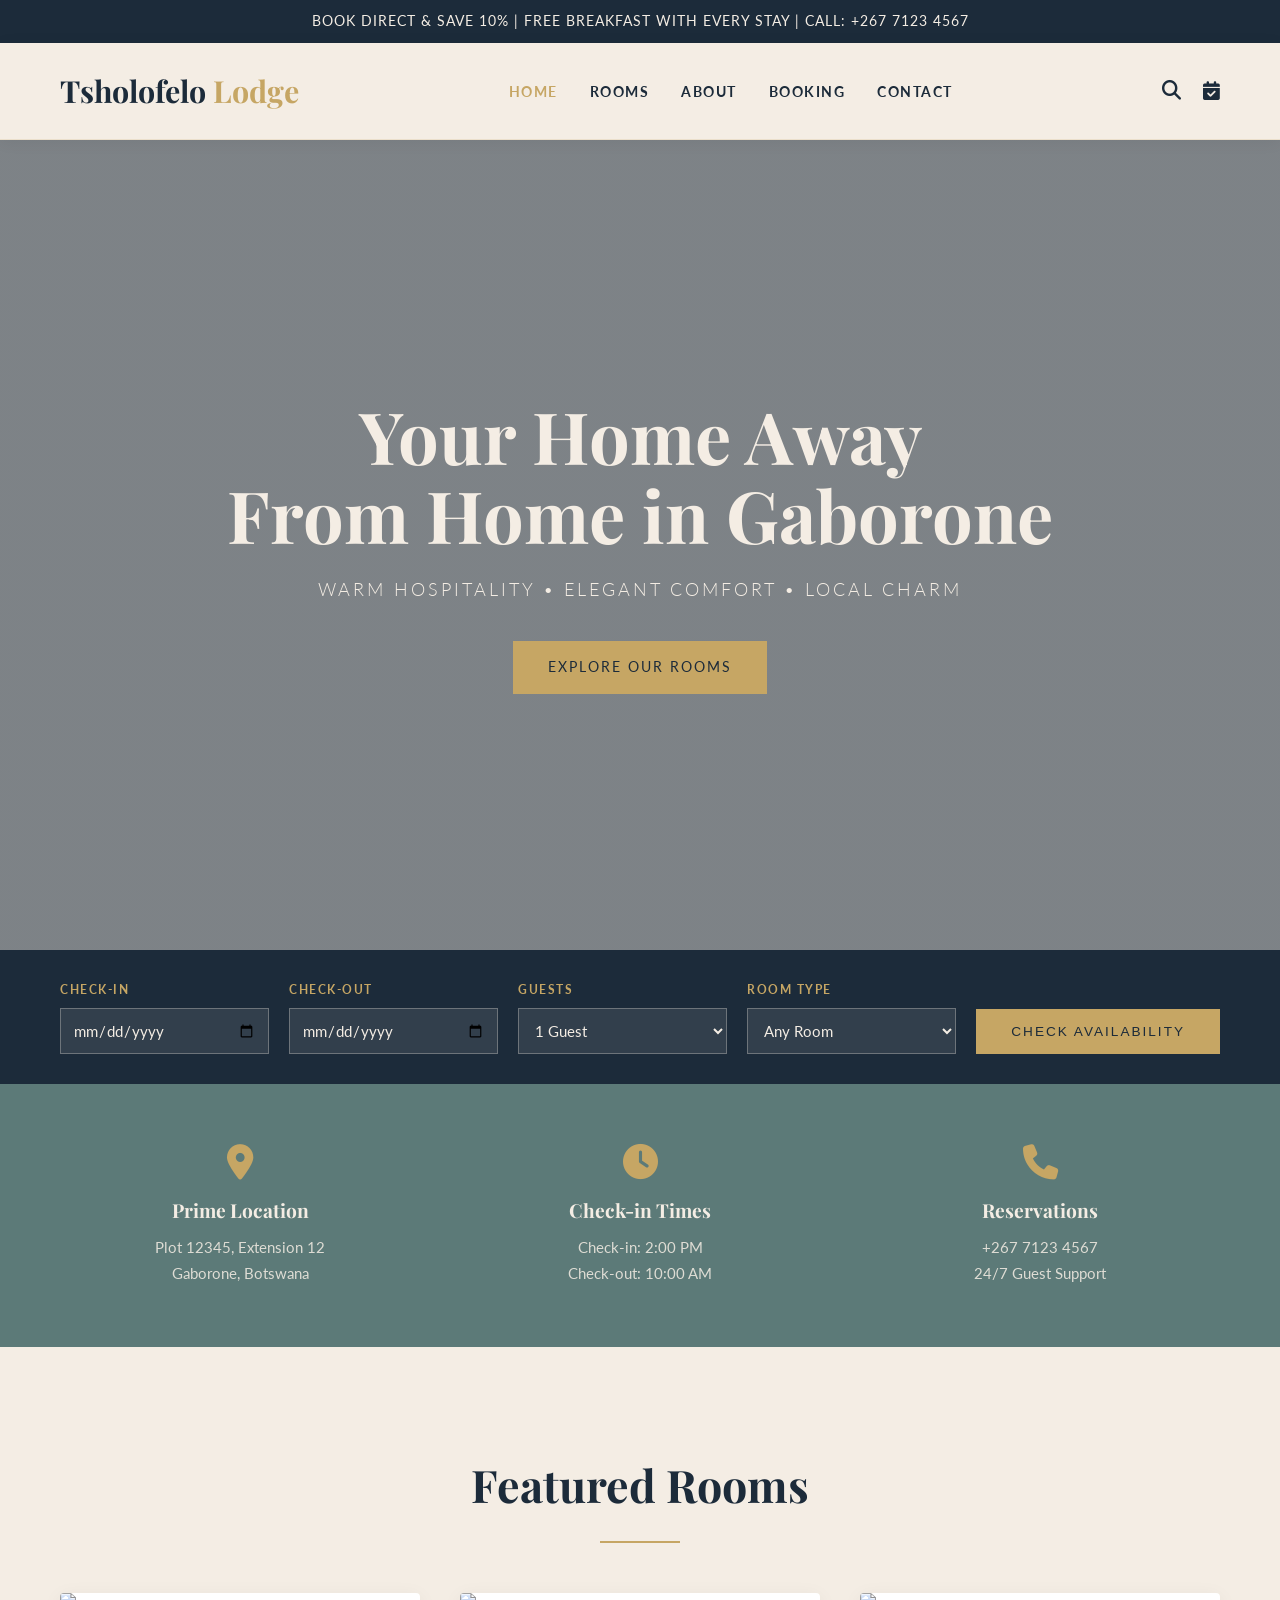
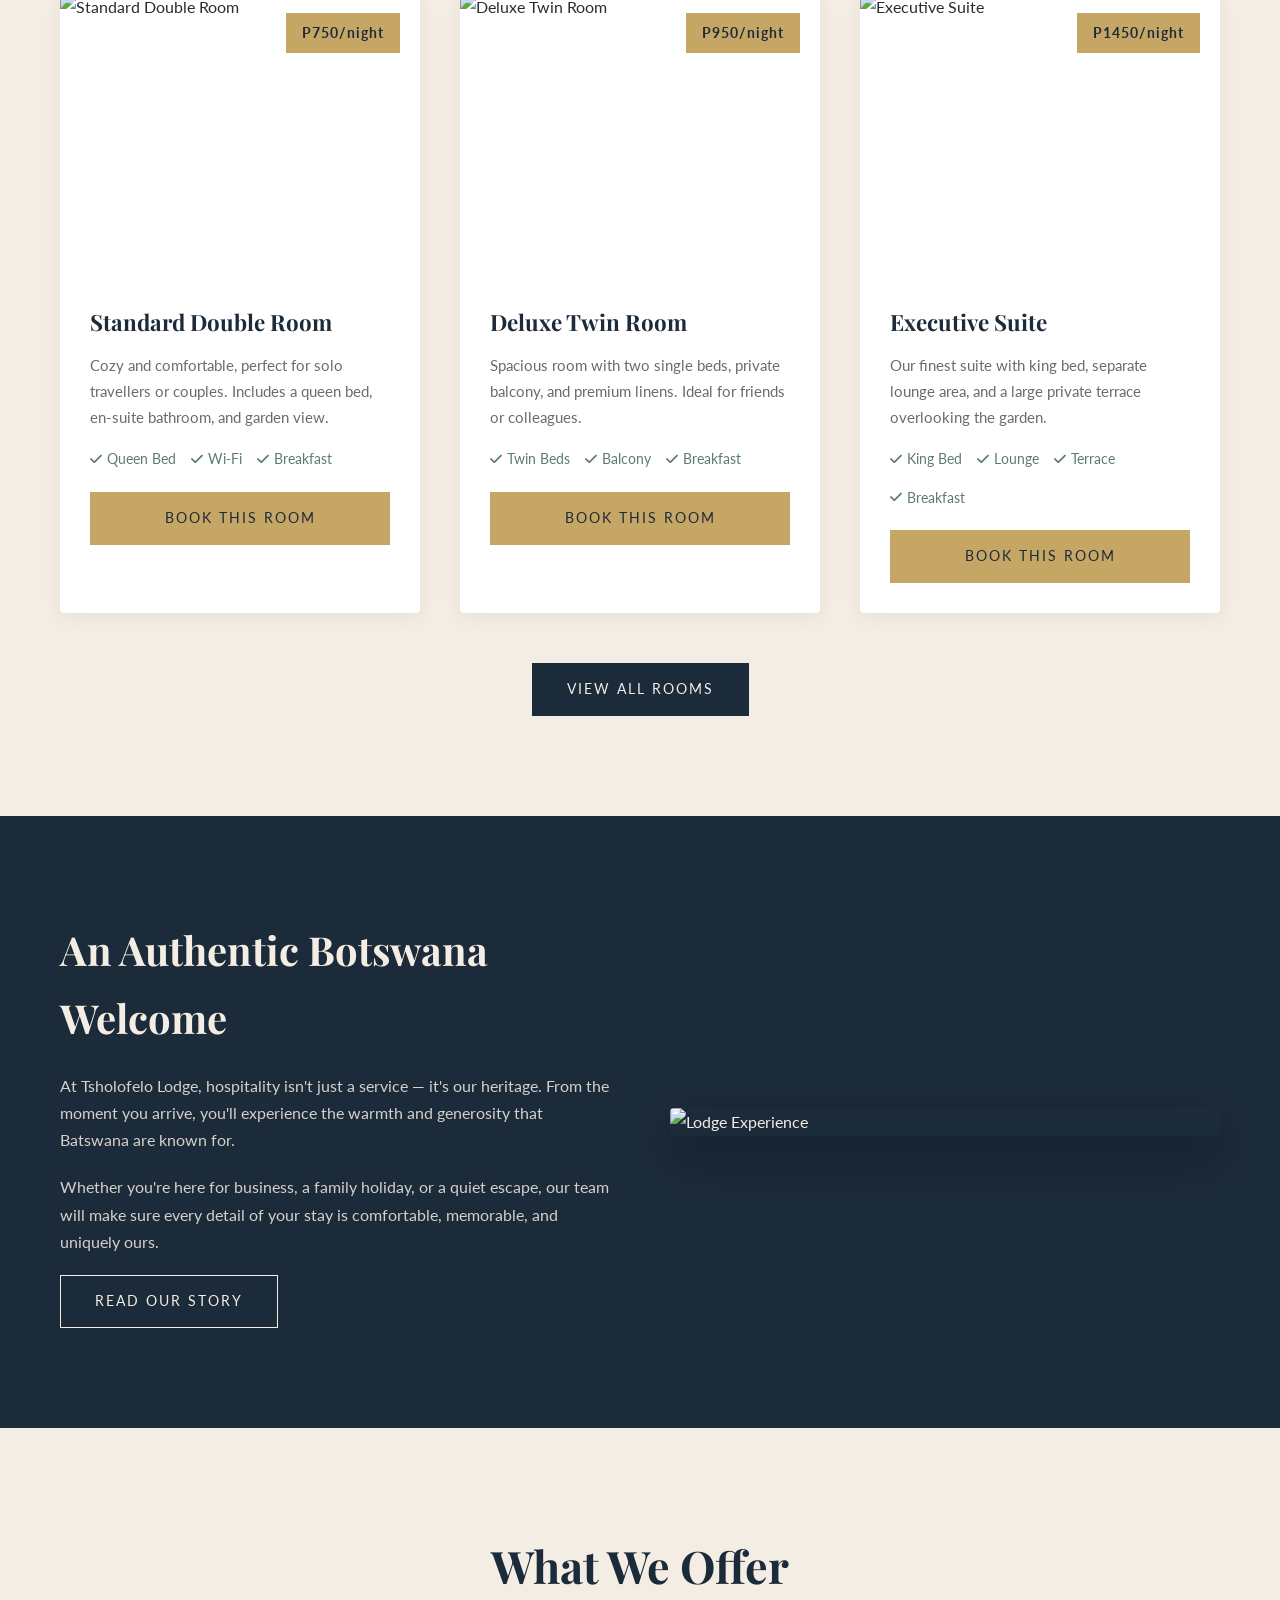
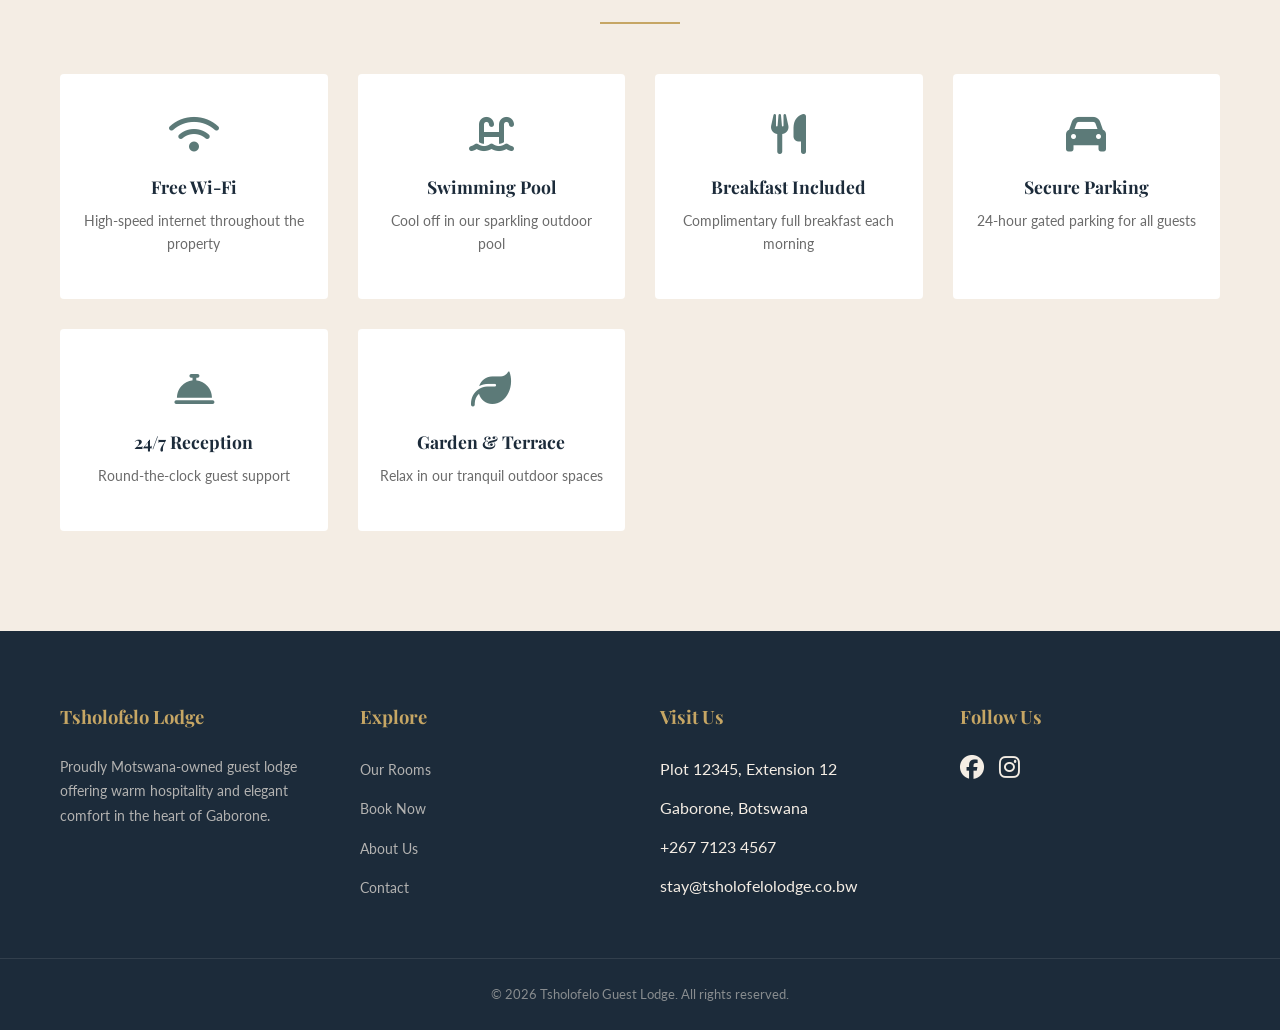
==== index.html @ b418851e "Create index.html" ====
<!DOCTYPE html>
<html lang="en">
<head>
    <meta charset="UTF-8">
    <meta name="viewport" content="width=device-width, initial-scale=1.0">
    <title>Tsholofelo Guest Lodge | Premium Stay in Gaborone</title>
    <link rel="stylesheet" href="https://cdnjs.cloudflare.com/ajax/libs/font-awesome/6.4.0/css/all.min.css">
    <link href="https://fonts.googleapis.com/css2?family=Playfair+Display:wght@400;700&family=Lato:wght@300;400;700&display=swap" rel="stylesheet">
    <link rel="stylesheet" href="style.css">
</head>
<body>
    <div class="top-bar">BOOK DIRECT & SAVE 10% | FREE BREAKFAST WITH EVERY STAY | CALL: +267 7123 4567</div>
    <header>
        <div class="container nav-container">
            <a href="index.html" class="logo">Tsholofelo <span>Lodge</span></a>
            <nav>
                <ul>
                    <li><a href="index.html" class="active">Home</a></li>
                    <li><a href="rooms.html">Rooms</a></li>
                    <li><a href="about.html">About</a></li>
                    <li><a href="booking.html">Booking</a></li>
                    <li><a href="contact.html">Contact</a></li>
                </ul>
            </nav>
            <div class="icons">
                <i class="fas fa-search"></i>
                <a href="booking.html"><i class="fas fa-calendar-check"></i></a>
            </div>
        </div>
    </header>

    <main>
        <!-- HERO -->
        <section class="hero">
            <div class="hero-content">
                <h1>Your Home Away<br>From Home in Gaborone</h1>
                <p>Warm Hospitality • Elegant Comfort • Local Charm</p>
                <a href="rooms.html" class="btn btn-gold">Explore Our Rooms</a>
            </div>
        </section>

        <!-- BOOKING BAR -->
        <section class="booking-bar">
            <div class="container">
                <form class="booking-grid" onsubmit="searchAvailability(event)">
                    <div class="booking-field">
                        <label>Check-in</label>
                        <input type="date" id="checkin" required>
                    </div>
                    <div class="booking-field">
                        <label>Check-out</label>
                        <input type="date" id="checkout" required>
                    </div>
                    <div class="booking-field">
                        <label>Guests</label>
                        <select id="guests">
                            <option>1 Guest</option>
                            <option>2 Guests</option>
                            <option>3 Guests</option>
                            <option>4 Guests</option>
                            <option>5+ Guests</option>
                        </select>
                    </div>
                    <div class="booking-field">
                        <label>Room Type</label>
                        <select>
                            <option>Any Room</option>
                            <option>Standard Double</option>
                            <option>Deluxe Twin</option>
                            <option>Executive Suite</option>
                            <option>Family Cottage</option>
                        </select>
                    </div>
                    <button type="submit" class="btn btn-gold">Check Availability</button>
                </form>
            </div>
        </section>

        <!-- INFO BAR -->
        <section class="info-bar">
            <div class="container info-grid">
                <div class="info-item">
                    <i class="fas fa-map-marker-alt"></i>
                    <h4>Prime Location</h4>
                    <p>Plot 12345, Extension 12<br>Gaborone, Botswana</p>
                </div>
                <div class="info-item">
                    <i class="fas fa-clock"></i>
                    <h4>Check-in Times</h4>
                    <p>Check-in: 2:00 PM<br>Check-out: 10:00 AM</p>
                </div>
                <div class="info-item">
                    <i class="fas fa-phone"></i>
                    <h4>Reservations</h4>
                    <p>+267 7123 4567<br>24/7 Guest Support</p>
                </div>
            </div>
        </section>

        <!-- FEATURED ROOMS -->
        <section class="rooms-section container">
            <h2 class="section-title">Featured Rooms</h2>
            <div class="rooms-grid" id="featured-rooms"></div>
            <div style="text-align: center; margin-top: 50px;">
                <a href="rooms.html" class="btn">View All Rooms</a>
            </div>
        </section>

        <!-- EXPERIENCE SECTION -->
        <section class="experience-section">
            <div class="container experience-content">
                <div class="experience-text">
                    <h2>An Authentic Botswana Welcome</h2>
                    <p>At Tsholofelo Lodge, hospitality isn't just a service — it's our heritage. From the moment you arrive, you'll experience the warmth and generosity that Batswana are known for.</p>
                    <p>Whether you're here for business, a family holiday, or a quiet escape, our team will make sure every detail of your stay is comfortable, memorable, and uniquely ours.</p>
                    <a href="about.html" class="btn btn-outline">Read Our Story</a>
                </div>
                <div class="experience-img">
                    <img src="https://images.unsplash.com/photo-1520250497591-112f2f40a3f4?ixlib=rb-4.0.3&auto=format&fit=crop&w=1000&q=80" alt="Lodge Experience">
                </div>
            </div>
        </section>

        <!-- AMENITIES -->
        <section class="amenities-section container">
            <h2 class="section-title">What We Offer</h2>
            <div class="amenities-grid">
                <div class="amenity-card">
                    <i class="fas fa-wifi"></i>
                    <h4>Free Wi-Fi</h4>
                    <p>High-speed internet throughout the property</p>
                </div>
                <div class="amenity-card">
                    <i class="fas fa-swimming-pool"></i>
                    <h4>Swimming Pool</h4>
                    <p>Cool off in our sparkling outdoor pool</p>
                </div>
                <div class="amenity-card">
                    <i class="fas fa-utensils"></i>
                    <h4>Breakfast Included</h4>
                    <p>Complimentary full breakfast each morning</p>
                </div>
                <div class="amenity-card">
                    <i class="fas fa-car"></i>
                    <h4>Secure Parking</h4>
                    <p>24-hour gated parking for all guests</p>
                </div>
                <div class="amenity-card">
                    <i class="fas fa-concierge-bell"></i>
                    <h4>24/7 Reception</h4>
                    <p>Round-the-clock guest support</p>
                </div>
                <div class="amenity-card">
                    <i class="fas fa-leaf"></i>
                    <h4>Garden & Terrace</h4>
                    <p>Relax in our tranquil outdoor spaces</p>
                </div>
            </div>
        </section>
    </main>

    <footer>
        <div class="container footer-grid">
            <div class="footer-col">
                <h4>Tsholofelo Lodge</h4>
                <p>Proudly Motswana-owned guest lodge offering warm hospitality and elegant comfort in the heart of Gaborone.</p>
            </div>
            <div class="footer-col">
                <h4>Explore</h4>
                <ul>
                    <li><a href="rooms.html">Our Rooms</a></li>
                    <li><a href="booking.html">Book Now</a></li>
                    <li><a href="about.html">About Us</a></li>
                    <li><a href="contact.html">Contact</a></li>
                </ul>
            </div>
            <div class="footer-col">
                <h4>Visit Us</h4>
                <ul>
                    <li>Plot 12345, Extension 12</li>
                    <li>Gaborone, Botswana</li>
                    <li>+267 7123 4567</li>
                    <li>stay@tsholofelolodge.co.bw</li>
                </ul>
            </div>
            <div class="footer-col">
                <h4>Follow Us</h4>
                <div style="font-size: 1.5rem; display: flex; gap: 15px;">
                    <i class="fab fa-facebook"></i>
                    <i class="fab fa-instagram"></i>
                    <i class="fab fa-tripadvisor"></i>
                </div>
            </div>
        </div>
        <div class="copyright">
            &copy; 2026 Tsholofelo Guest Lodge. All rights reserved.
        </div>
    </footer>

    <script src="main.js"></script>
</body>
</html>
---- style.css ----
/* --- LODGE THEME: Deep Navy, Sand, Muted Gold --- */
:root {
    --primary-navy: #1C2B3A;      /* Deep Navy */
    --primary-sand: #F4EDE4;      /* Warm Sand */
    --accent-gold: #C6A664;       /* Muted Gold */
    --accent-teal: #5C7A78;       /* Muted Teal */
    --text-dark: #2C2C2C;
    --text-light: #6B6B6B;
    --transition: all 0.3s ease;
}

* { margin: 0; padding: 0; box-sizing: border-box; }

body {
    font-family: 'Lato', sans-serif;
    color: var(--text-dark);
    background-color: var(--primary-sand);
    line-height: 1.7;
    overflow-x: hidden;
    display: flex;
    flex-direction: column;
    min-height: 100vh;
}

h1, h2, h3, h4 {
    font-family: 'Playfair Display', serif;
    font-weight: 700;
    color: var(--primary-navy);
}

a { text-decoration: none; color: inherit; transition: var(--transition); }
ul { list-style: none; }
img { max-width: 100%; display: block; }
main { flex: 1; }

.container { max-width: 1200px; margin: 0 auto; padding: 0 20px; width: 100%; }

/* --- BUTTONS --- */
.btn {
    display: inline-block;
    padding: 14px 34px;
    background-color: var(--primary-navy);
    color: var(--primary-sand);
    font-size: 0.85rem;
    text-transform: uppercase;
    letter-spacing: 2px;
    border: 1px solid var(--primary-navy);
    cursor: pointer;
    transition: var(--transition);
}
.btn:hover { background-color: var(--accent-gold); border-color: var(--accent-gold); color: var(--primary-navy); }

.btn-outline {
    background: transparent;
    color: var(--primary-sand);
    border: 1px solid var(--primary-sand);
}
.btn-outline:hover { background: var(--primary-sand); color: var(--primary-navy); border-color: var(--primary-sand); }

.btn-gold {
    background-color: var(--accent-gold);
    border-color: var(--accent-gold);
    color: var(--primary-navy);
}
.btn-gold:hover { background-color: var(--primary-navy); color: var(--accent-gold); border-color: var(--primary-navy); }

.section-title {
    text-align: center;
    margin-bottom: 50px;
    font-size: 2.8rem;
    position: relative;
    padding-bottom: 20px;
}
.section-title::after {
    content: '';
    position: absolute;
    bottom: 0;
    left: 50%;
    transform: translateX(-50%);
    width: 80px;
    height: 2px;
    background-color: var(--accent-gold);
}

/* --- TOP BAR --- */
.top-bar {
    background-color: var(--primary-navy);
    color: var(--primary-sand);
    text-align: center;
    padding: 10px;
    font-size: 0.85rem;
    letter-spacing: 1px;
}

/* --- HEADER --- */
header {
    background-color: var(--primary-sand);
    padding: 22px 0;
    position: sticky;
    top: 0;
    z-index: 1000;
    box-shadow: 0 2px 15px rgba(0,0,0,0.06);
    border-bottom: 1px solid rgba(198, 166, 100, 0.2);
}

.nav-container { display: flex; justify-content: space-between; align-items: center; }

.logo {
    font-family: 'Playfair Display', serif;
    font-size: 1.9rem;
    font-weight: 700;
    color: var(--primary-navy);
}
.logo span { color: var(--accent-gold); }

nav ul { display: flex; gap: 32px; }
nav a {
    font-size: 0.85rem;
    text-transform: uppercase;
    letter-spacing: 1.5px;
    font-weight: 700;
    color: var(--primary-navy);
    cursor: pointer;
}
nav a:hover, nav a.active { color: var(--accent-gold); }

.icons { display: flex; gap: 22px; font-size: 1.2rem; align-items: center; }
.icons i { cursor: pointer; transition: var(--transition); color: var(--primary-navy); }
.icons i:hover { color: var(--accent-gold); }

/* --- HERO --- */
.hero {
    height: 90vh;
    background: linear-gradient(rgba(28, 43, 58, 0.55), rgba(28, 43, 58, 0.55)),
        url('https://images.unsplash.com/photo-1566073771259-6a8506099945?ixlib=rb-4.0.3&auto=format&fit=crop&w=1950&q=80');
    background-size: cover;
    background-position: center;
    display: flex;
    align-items: center;
    justify-content: center;
    text-align: center;
    color: var(--primary-sand);
}
.hero-content h1 { font-size: 4.5rem; color: var(--primary-sand); margin-bottom: 20px; line-height: 1.1; }
.hero-content p { font-size: 1.15rem; margin-bottom: 35px; font-weight: 300; letter-spacing: 3px; text-transform: uppercase; }

/* --- BOOKING BAR (Home) --- */
.booking-bar {
    background-color: var(--primary-navy);
    padding: 30px 0;
}
.booking-grid {
    display: grid;
    grid-template-columns: repeat(4, 1fr) auto;
    gap: 20px;
    align-items: end;
}
.booking-field label {
    display: block;
    color: var(--accent-gold);
    font-size: 0.75rem;
    text-transform: uppercase;
    letter-spacing: 1.5px;
    margin-bottom: 8px;
    font-weight: 700;
}
.booking-field input, .booking-field select {
    width: 100%;
    padding: 12px;
    background: rgba(244, 237, 228, 0.1);
    border: 1px solid rgba(244, 237, 228, 0.3);
    color: var(--primary-sand);
    font-family: inherit;
    font-size: 0.95rem;
}
.booking-field input::placeholder { color: rgba(244, 237, 228, 0.6); }
.booking-field input:focus, .booking-field select:focus {
    outline: none;
    border-color: var(--accent-gold);
}

/* --- INFO BAR (3 columns) --- */
.info-bar {
    background-color: var(--accent-teal);
    color: var(--primary-sand);
    padding: 60px 0;
}
.info-grid {
    display: grid;
    grid-template-columns: repeat(auto-fit, minmax(250px, 1fr));
    gap: 40px;
    text-align: center;
}
.info-item i { font-size: 2.2rem; color: var(--accent-gold); margin-bottom: 15px; }
.info-item h4 { color: var(--primary-sand); margin-bottom: 8px; font-size: 1.2rem; }
.info-item p { color: rgba(244, 237, 228, 0.85); font-size: 0.95rem; }

/* --- ROOMS SECTION --- */
.rooms-section { padding: 100px 20px; }
.rooms-grid {
    display: grid;
    grid-template-columns: repeat(auto-fit, minmax(320px, 1fr));
    gap: 40px;
}
.room-card {
    background: white;
    border-radius: 4px;
    overflow: hidden;
    box-shadow: 0 4px 20px rgba(0,0,0,0.06);
    transition: var(--transition);
}
.room-card:hover { transform: translateY(-8px); box-shadow: 0 12px 30px rgba(0,0,0,0.12); }
.room-img { height: 280px; overflow: hidden; position: relative; }
.room-img img { width: 100%; height: 100%; object-fit: cover; transition: transform 0.6s ease; }
.room-card:hover .room-img img { transform: scale(1.08); }
.room-price-tag {
    position: absolute;
    top: 20px;
    right: 20px;
    background: var(--accent-gold);
    color: var(--primary-navy);
    padding: 8px 16px;
    font-weight: 700;
    font-size: 0.9rem;
    letter-spacing: 1px;
}
.room-info { padding: 30px; }
.room-info h3 { font-size: 1.4rem; margin-bottom: 12px; }
.room-info p { color: var(--text-light); font-size: 0.95rem; margin-bottom: 18px; }
.room-amenities { display: flex; gap: 15px; color: var(--accent-teal); font-size: 0.85rem; margin-bottom: 20px; flex-wrap: wrap; }
.room-amenities span { display: flex; align-items: center; gap: 5px; }

/* --- ABOUT / EXPERIENCE SECTION --- */
.experience-section {
    padding: 100px 20px;
    background: var(--primary-navy);
    color: var(--primary-sand);
}
.experience-content {
    display: grid;
    grid-template-columns: 1fr 1fr;
    gap: 60px;
    align-items: center;
}
.experience-text h2 { color: var(--primary-sand); font-size: 2.5rem; margin-bottom: 20px; }
.experience-text p { color: rgba(244, 237, 228, 0.85); margin-bottom: 20px; }
.experience-img img { border-radius: 4px; box-shadow: 0 20px 50px rgba(0,0,0,0.3); }

/* --- AMENITIES GRID --- */
.amenities-section { padding: 100px 20px; }
.amenities-grid {
    display: grid;
    grid-template-columns: repeat(auto-fit, minmax(220px, 1fr));
    gap: 30px;
}
.amenity-card {
    text-align: center;
    padding: 40px 20px;
    background: white;
    border-radius: 4px;
    transition: var(--transition);
    border-bottom: 3px solid transparent;
}
.amenity-card:hover {
    border-bottom-color: var(--accent-gold);
    transform: translateY(-5px);
    box-shadow: 0 10px 25px rgba(0,0,0,0.08);
}
.amenity-card i { font-size: 2.5rem; color: var(--accent-teal); margin-bottom: 18px; }
.amenity-card h4 { font-size: 1.1rem; margin-bottom: 8px; }
.amenity-card p { color: var(--text-light); font-size: 0.85rem; }

/* --- ROOMS PAGE --- */
.page-header {
    padding: 100px 20px 60px;
    text-align: center;
    background: var(--primary-navy);
    color: var(--primary-sand);
}
.page-header h1 { color: var(--primary-sand); font-size: 3rem; margin-bottom: 15px; }
.page-header p { color: rgba(244, 237, 228, 0.85); max-width: 700px; margin: 0 auto; }

/* --- FORMS (Booking, Contact) --- */
.form-container {
    max-width: 750px;
    margin: 0 auto;
    padding: 80px 20px;
}
.form-group { margin-bottom: 22px; }
.form-group label {
    display: block;
    margin-bottom: 8px;
    font-weight: 700;
    font-size: 0.85rem;
    text-transform: uppercase;
    letter-spacing: 1px;
    color: var(--primary-navy);
}
.form-group input, .form-group textarea, .form-group select {
    width: 100%;
    padding: 14px;
    border: 1px solid #ddd;
    background: white;
    font-family: inherit;
    font-size: 1rem;
}
.form-group input:focus, .form-group textarea:focus, .form-group select:focus {
    outline: none;
    border-color: var(--accent-gold);
}
.form-row { display: grid; grid-template-columns: 1fr 1fr; gap: 20px; }

/* --- CONTACT PAGE --- */
.contact-container {
    display: grid;
    grid-template-columns: 1fr 1fr;
    gap: 60px;
    padding: 80px 20px;
}
.contact-details p {
    margin-bottom: 15px;
    display: flex;
    align-items: center;
    gap: 12px;
    color: var(--text-light);
}
.contact-details i { color: var(--accent-gold); font-size: 1.2rem; }

/* --- FOOTER --- */
footer {
    background-color: var(--primary-navy);
    color: var(--primary-sand);
    padding: 70px 0 25px;
    margin-top: auto;
}
.footer-grid {
    display: grid;
    grid-template-columns: repeat(auto-fit, minmax(220px, 1fr));
    gap: 40px;
    margin-bottom: 45px;
}
.footer-col h4 {
    font-size: 1.15rem;
    margin-bottom: 22px;
    color: var(--accent-gold);
}
.footer-col ul li { margin-bottom: 12px; }
.footer-col ul li a { color: rgba(244, 237, 228, 0.7); font-size: 0.9rem; }
.footer-col ul li a:hover { color: var(--accent-gold); }
.footer-col p { color: rgba(244, 237, 228, 0.7); font-size: 0.9rem; }
.copyright {
    text-align: center;
    border-top: 1px solid rgba(244, 237, 228, 0.1);
    padding-top: 25px;
    font-size: 0.8rem;
    color: rgba(244, 237, 228, 0.5);
}

/* --- RESPONSIVE --- */
@media (max-width: 900px) {
    .booking-grid { grid-template-columns: 1fr; }
}
@media (max-width: 768px) {
    .hero-content h1 { font-size: 2.5rem; }
    .experience-content, .contact-container { grid-template-columns: 1fr; }
    .nav-container { flex-direction: column; gap: 15px; }
    nav ul { gap: 15px; flex-wrap: wrap; justify-content: center; }
    nav a { font-size: 0.75rem; }
    .form-row { grid-template-columns: 1fr; }
    .section-title { font-size: 2rem; }
    .page-header h1 { font-size: 2rem; }
}
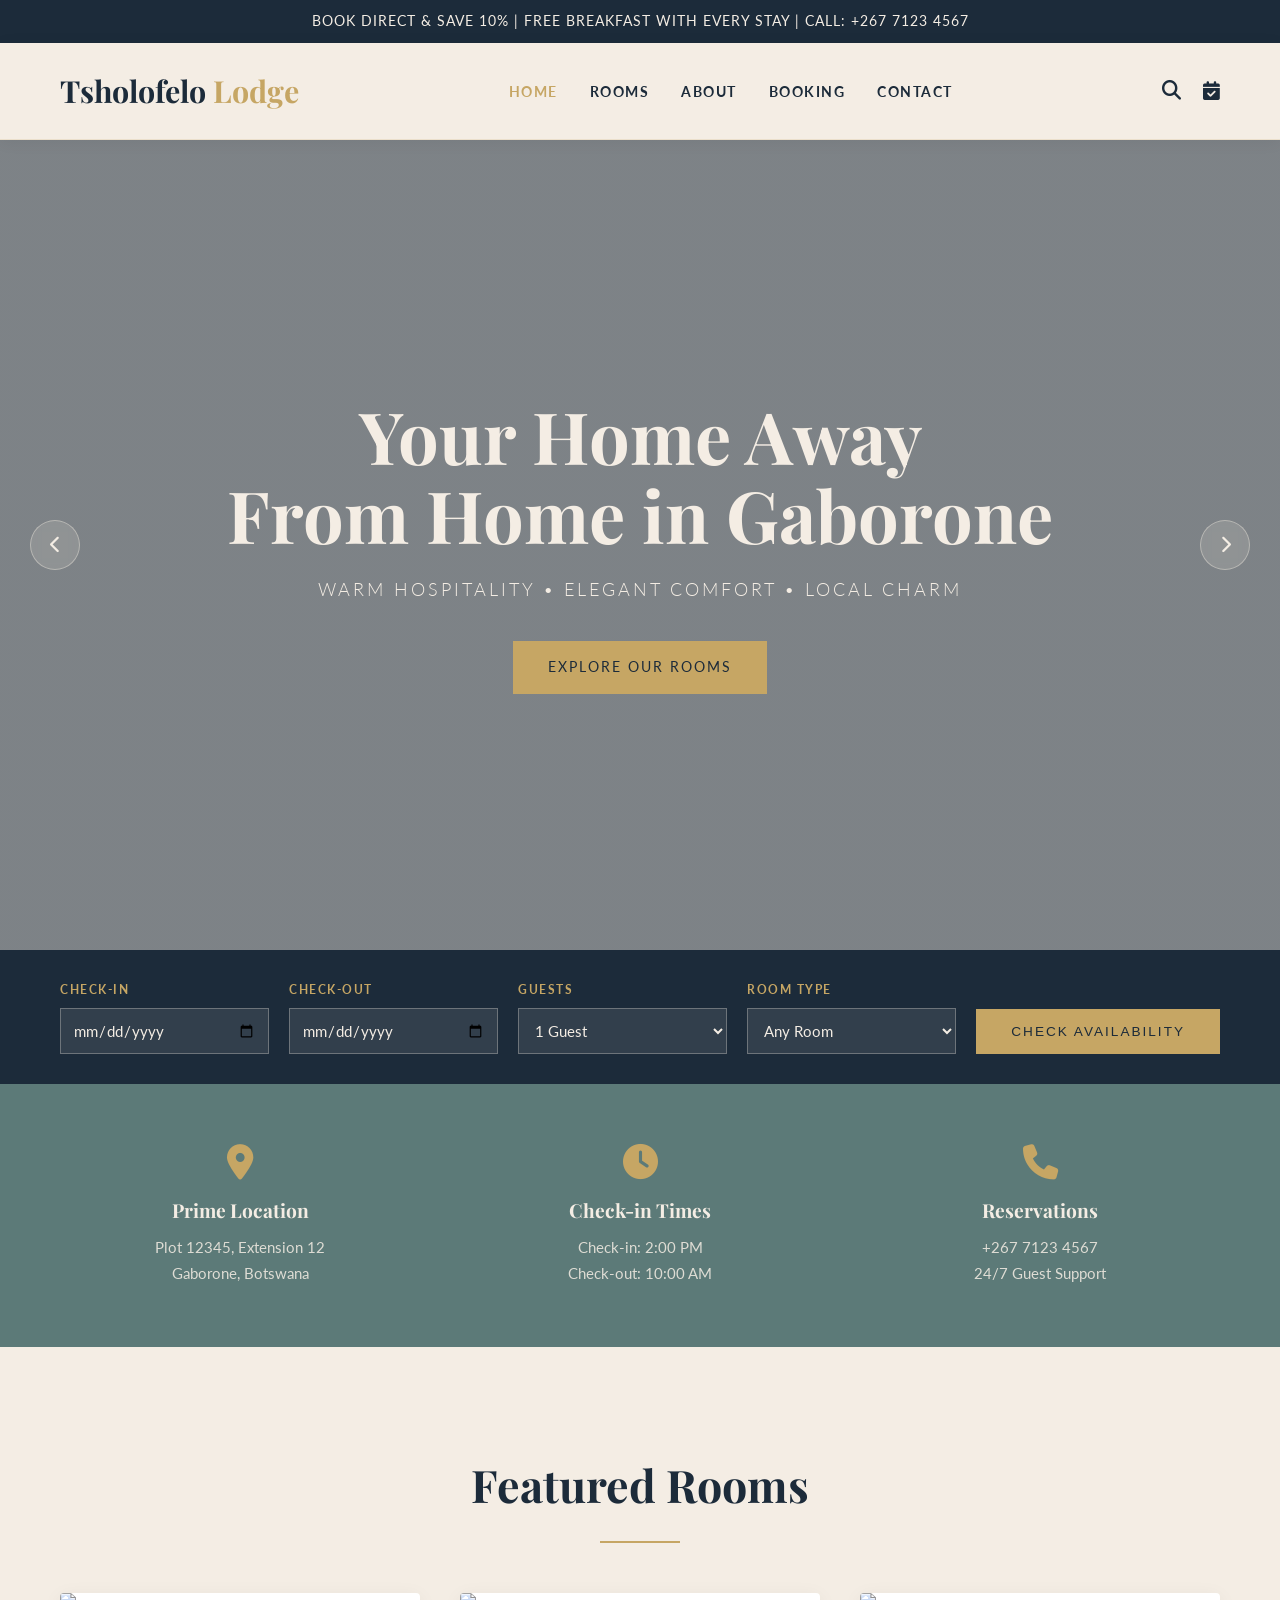
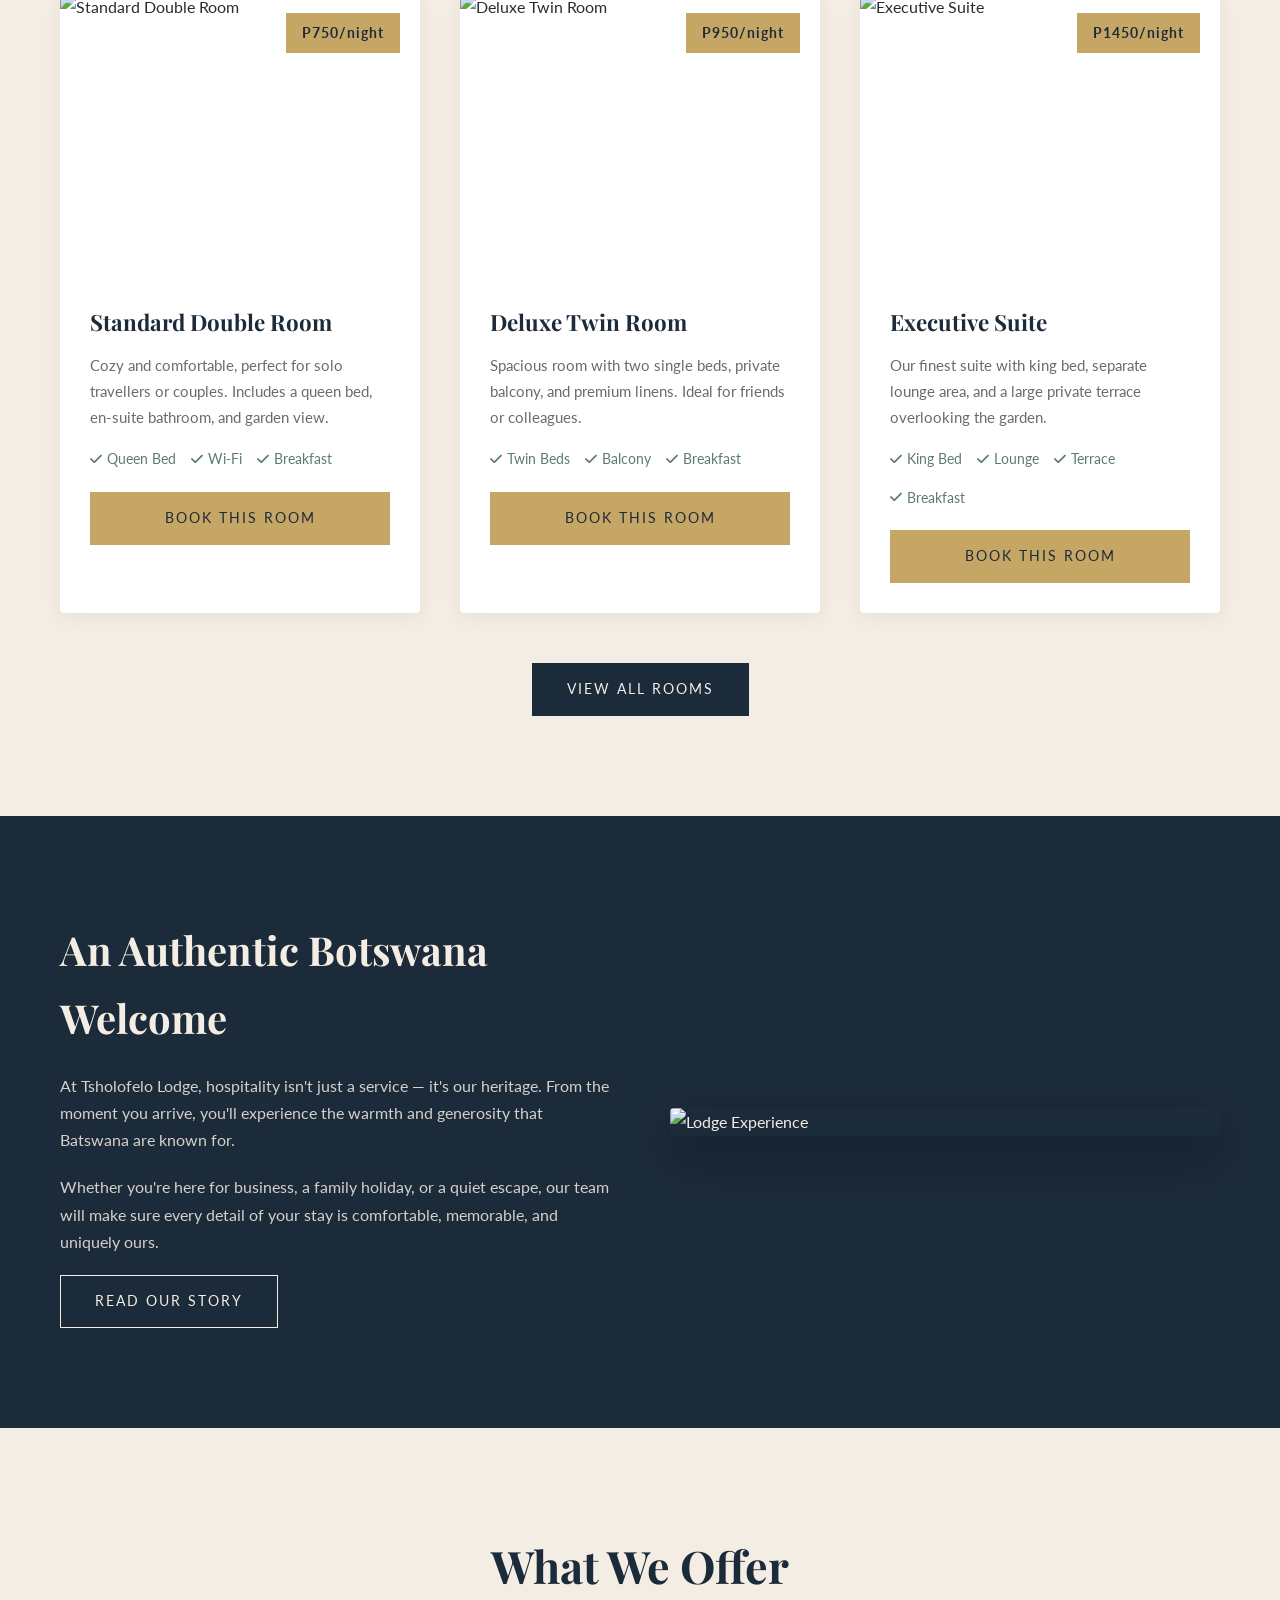
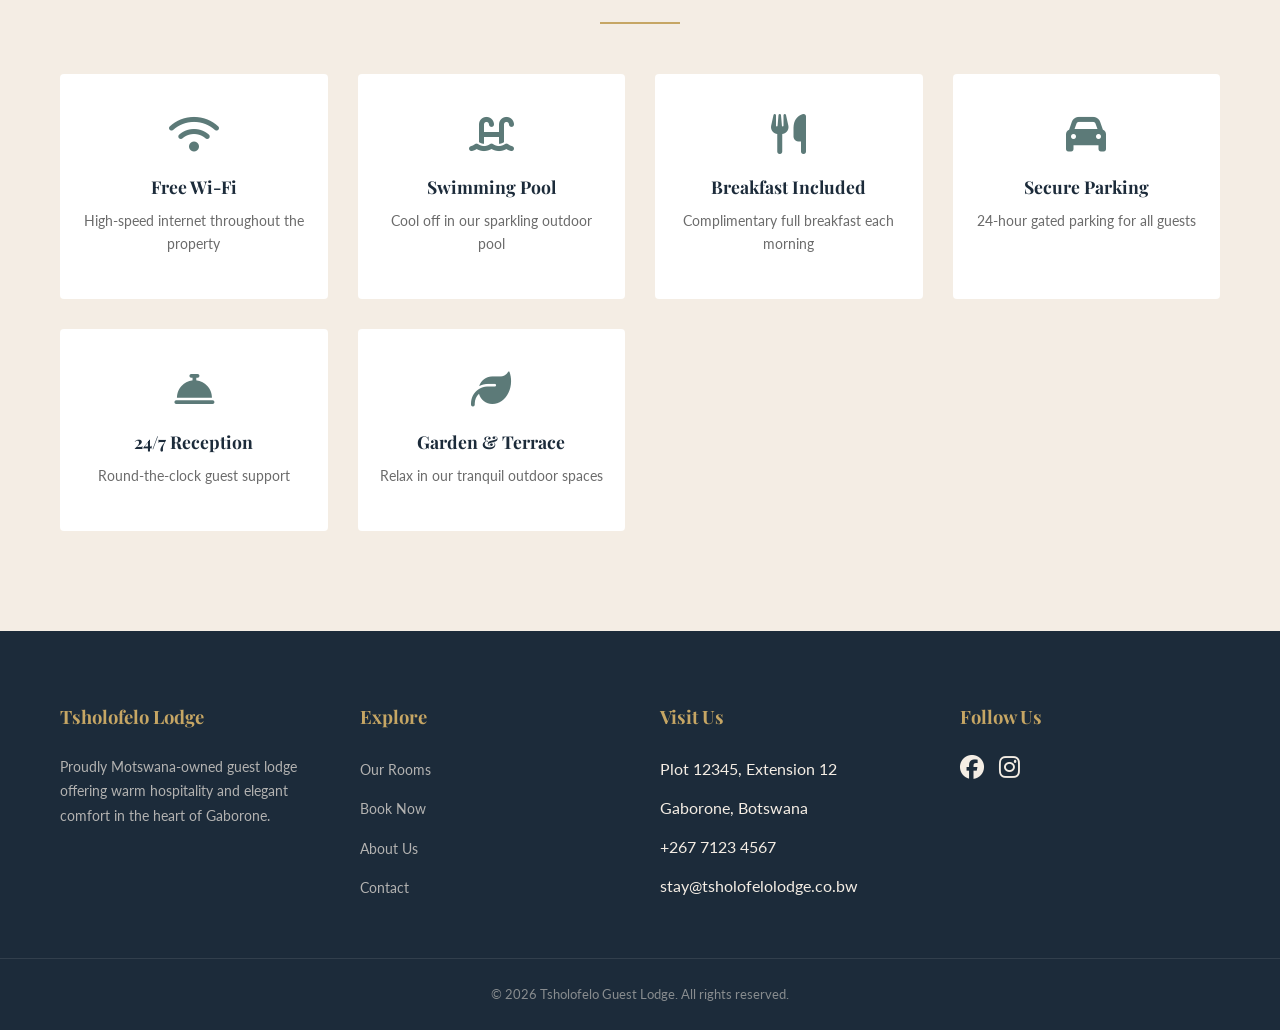
==== commit ec71c42a: "Replace hero section with slideshow component" ====
--- a/index.html
+++ b/index.html
@@ -30,13 +30,43 @@
     </header>
 
     <main>
-        <!-- HERO -->
-        <section class="hero">
-            <div class="hero-content">
-                <h1>Your Home Away<br>From Home in Gaborone</h1>
-                <p>Warm Hospitality • Elegant Comfort • Local Charm</p>
-                <a href="rooms.html" class="btn btn-gold">Explore Our Rooms</a>
-            </div>
+        <!-- ============================================
+             SLIDESHOW HERO
+        ============================================ -->
+        <section class="slideshow">
+            <!-- Slide 1 -->
+            <div class="slide active" style="background-image: url('https://images.unsplash.com/photo-1566073771259-6a8506099945?ixlib=rb-4.0.3&auto=format&fit=crop&w=1950&q=80');">
+                <div class="slide-content">
+                    <h1>Your Home Away<br>From Home in Gaborone</h1>
+                    <p>Warm Hospitality • Elegant Comfort • Local Charm</p>
+                    <a href="rooms.html" class="btn btn-gold">Explore Our Rooms</a>
+                </div>
+            </div>
+
+            <!-- Slide 2 -->
+            <div class="slide" style="background-image: url('https://images.unsplash.com/photo-1611892440504-42a792e24d32?ixlib=rb-4.0.3&auto=format&fit=crop&w=1950&q=80');">
+                <div class="slide-content">
+                    <h1>Elegantly Appointed<br>Rooms & Suites</h1>
+                    <p>Designed for Rest • Built for Comfort</p>
+                    <a href="rooms.html" class="btn btn-gold">View Our Rooms</a>
+                </div>
+            </div>
+
+            <!-- Slide 3 -->
+            <div class="slide" style="background-image: url('https://images.unsplash.com/photo-1571003123894-1f0594d2b5d9?ixlib=rb-4.0.3&auto=format&fit=crop&w=1950&q=80');">
+                <div class="slide-content">
+                    <h1>Relax by the Pool,<br>Reconnect with Nature</h1>
+                    <p>Tranquil Gardens • Sparkling Pool • Warm Sun</p>
+                    <a href="booking.html" class="btn btn-gold">Book Your Stay</a>
+                </div>
+            </div>
+
+            <!-- Navigation Arrows -->
+            <button class="slide-nav slide-prev" onclick="changeSlide(-1)"><i class="fas fa-chevron-left"></i></button>
+            <button class="slide-nav slide-next" onclick="changeSlide(1)"><i class="fas fa-chevron-right"></i></button>
+
+            <!-- Dots -->
+            <div class="slide-dots" id="slide-dots"></div>
         </section>
 
         <!-- BOOKING BAR -->
--- a/style.css
+++ b/style.css
@@ -1,9 +1,9 @@
 /* --- LODGE THEME: Deep Navy, Sand, Muted Gold --- */
 :root {
-    --primary-navy: #1C2B3A;      /* Deep Navy */
-    --primary-sand: #F4EDE4;      /* Warm Sand */
-    --accent-gold: #C6A664;       /* Muted Gold */
-    --accent-teal: #5C7A78;       /* Muted Teal */
+    --primary-navy: #1C2B3A;
+    --primary-sand: #F4EDE4;
+    --accent-gold: #C6A664;
+    --accent-teal: #5C7A78;
     --text-dark: #2C2C2C;
     --text-light: #6B6B6B;
     --transition: all 0.3s ease;
@@ -128,23 +128,135 @@
 .icons i { cursor: pointer; transition: var(--transition); color: var(--primary-navy); }
 .icons i:hover { color: var(--accent-gold); }
 
-/* --- HERO --- */
-.hero {
+/* ============================================
+   SLIDESHOW (Hero)
+============================================ */
+.slideshow {
+    position: relative;
     height: 90vh;
-    background: linear-gradient(rgba(28, 43, 58, 0.55), rgba(28, 43, 58, 0.55)),
-        url('https://images.unsplash.com/photo-1566073771259-6a8506099945?ixlib=rb-4.0.3&auto=format&fit=crop&w=1950&q=80');
+    overflow: hidden;
+}
+
+.slide {
+    position: absolute;
+    top: 0;
+    left: 0;
+    width: 100%;
+    height: 100%;
+    opacity: 0;
+    transition: opacity 1.2s ease-in-out;
     background-size: cover;
     background-position: center;
     display: flex;
     align-items: center;
     justify-content: center;
     text-align: center;
-    color: var(--primary-sand);
-}
-.hero-content h1 { font-size: 4.5rem; color: var(--primary-sand); margin-bottom: 20px; line-height: 1.1; }
-.hero-content p { font-size: 1.15rem; margin-bottom: 35px; font-weight: 300; letter-spacing: 3px; text-transform: uppercase; }
-
-/* --- BOOKING BAR (Home) --- */
+}
+
+.slide.active {
+    opacity: 1;
+    z-index: 1;
+}
+
+.slide::before {
+    content: '';
+    position: absolute;
+    top: 0;
+    left: 0;
+    width: 100%;
+    height: 100%;
+    background: linear-gradient(rgba(28, 43, 58, 0.55), rgba(28, 43, 58, 0.55));
+    z-index: 0;
+}
+
+.slide-content {
+    position: relative;
+    z-index: 2;
+    color: var(--primary-sand);
+    padding: 0 20px;
+    max-width: 900px;
+    animation: slideUp 1s ease;
+}
+
+@keyframes slideUp {
+    from { opacity: 0; transform: translateY(30px); }
+    to { opacity: 1; transform: translateY(0); }
+}
+
+.slide-content h1 {
+    font-size: 4.5rem;
+    color: var(--primary-sand);
+    margin-bottom: 20px;
+    line-height: 1.1;
+}
+
+.slide-content p {
+    font-size: 1.15rem;
+    margin-bottom: 35px;
+    font-weight: 300;
+    letter-spacing: 3px;
+    text-transform: uppercase;
+}
+
+/* Slideshow Navigation Arrows */
+.slide-nav {
+    position: absolute;
+    top: 50%;
+    transform: translateY(-50%);
+    z-index: 10;
+    background: rgba(244, 237, 228, 0.15);
+    color: var(--primary-sand);
+    border: 1px solid rgba(244, 237, 228, 0.4);
+    width: 50px;
+    height: 50px;
+    border-radius: 50%;
+    cursor: pointer;
+    display: flex;
+    align-items: center;
+    justify-content: center;
+    font-size: 1.1rem;
+    transition: var(--transition);
+    backdrop-filter: blur(5px);
+}
+
+.slide-nav:hover {
+    background: var(--accent-gold);
+    color: var(--primary-navy);
+    border-color: var(--accent-gold);
+}
+
+.slide-prev { left: 30px; }
+.slide-next { right: 30px; }
+
+/* Slideshow Dots */
+.slide-dots {
+    position: absolute;
+    bottom: 30px;
+    left: 50%;
+    transform: translateX(-50%);
+    z-index: 10;
+    display: flex;
+    gap: 12px;
+}
+
+.slide-dot {
+    width: 12px;
+    height: 12px;
+    border-radius: 50%;
+    background: rgba(244, 237, 228, 0.4);
+    border: 1px solid var(--primary-sand);
+    cursor: pointer;
+    transition: var(--transition);
+}
+
+.slide-dot.active {
+    background: var(--accent-gold);
+    border-color: var(--accent-gold);
+    width: 32px;
+    border-radius: 6px;
+}
+
+/* --- BOOKING BAR --- */
 .booking-bar {
     background-color: var(--primary-navy);
     padding: 30px 0;
@@ -179,7 +291,7 @@
     border-color: var(--accent-gold);
 }
 
-/* --- INFO BAR (3 columns) --- */
+/* --- INFO BAR --- */
 .info-bar {
     background-color: var(--accent-teal);
     color: var(--primary-sand);
@@ -230,7 +342,7 @@
 .room-amenities { display: flex; gap: 15px; color: var(--accent-teal); font-size: 0.85rem; margin-bottom: 20px; flex-wrap: wrap; }
 .room-amenities span { display: flex; align-items: center; gap: 5px; }
 
-/* --- ABOUT / EXPERIENCE SECTION --- */
+/* --- EXPERIENCE SECTION --- */
 .experience-section {
     padding: 100px 20px;
     background: var(--primary-navy);
@@ -270,7 +382,7 @@
 .amenity-card h4 { font-size: 1.1rem; margin-bottom: 8px; }
 .amenity-card p { color: var(--text-light); font-size: 0.85rem; }
 
-/* --- ROOMS PAGE --- */
+/* --- PAGE HEADER --- */
 .page-header {
     padding: 100px 20px 60px;
     text-align: center;
@@ -280,7 +392,7 @@
 .page-header h1 { color: var(--primary-sand); font-size: 3rem; margin-bottom: 15px; }
 .page-header p { color: rgba(244, 237, 228, 0.85); max-width: 700px; margin: 0 auto; }
 
-/* --- FORMS (Booking, Contact) --- */
+/* --- FORMS --- */
 .form-container {
     max-width: 750px;
     margin: 0 auto;
@@ -361,7 +473,11 @@
     .booking-grid { grid-template-columns: 1fr; }
 }
 @media (max-width: 768px) {
-    .hero-content h1 { font-size: 2.5rem; }
+    .slide-content h1 { font-size: 2.5rem; }
+    .slide-content p { font-size: 0.9rem; letter-spacing: 2px; }
+    .slide-nav { width: 40px; height: 40px; font-size: 0.9rem; }
+    .slide-prev { left: 15px; }
+    .slide-next { right: 15px; }
     .experience-content, .contact-container { grid-template-columns: 1fr; }
     .nav-container { flex-direction: column; gap: 15px; }
     nav ul { gap: 15px; flex-wrap: wrap; justify-content: center; }
